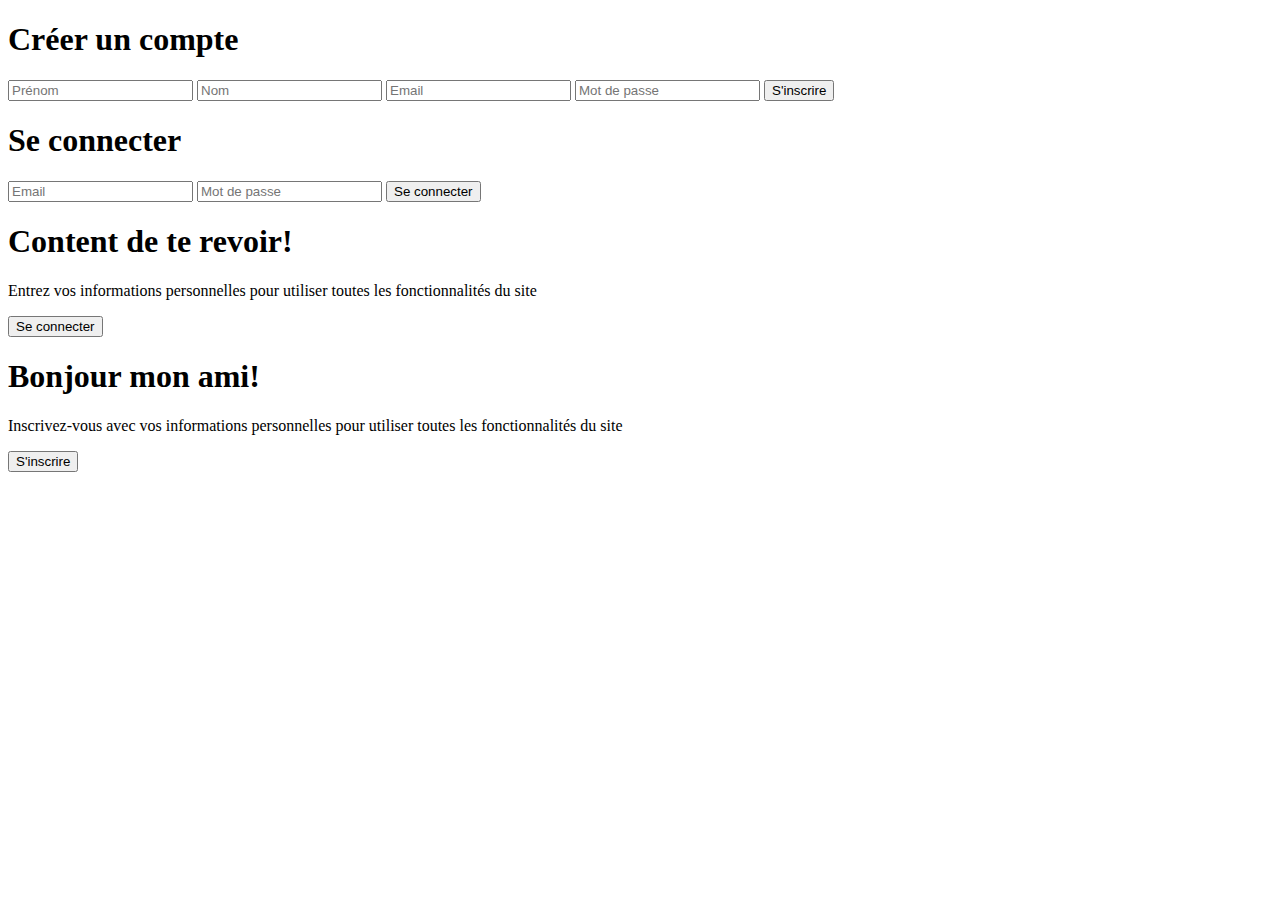
==== teacher/index.html @ 2c233bc7 "Thu, May 9, 2024, 1:20 PM +01:00" ====
<!DOCTYPE html>
<html lang="fr">

<head>
    <meta charset="UTF-8" />
    <meta name="viewport" content="width=device-width, initial-scale=1.0" />
    <link rel="stylesheet" href="https://cdnjs.cloudflare.com/ajax/libs/font-awesome/6.4.2/css/all.min.css"
        integrity="sha512-z3gLpd7yknf1YoNbCzqRKc4qyor8gaKU1qmn+CShxbuBusANI9QpRohGBreCFkKxLhei6S9CQXFEbbKuqLg0DA=="
        crossorigin="anonymous" referrerpolicy="no-referrer" />
    <link rel="stylesheet" href="css/style.css" />
    <title>Projet Web</title>
</head>

<body>
    <div class="container" id="container">
        <div class="form-container sign-up">
            <form action="singup.php" method="post">
                <h1>Créer un compte</h1>
                <input type="text" placeholder="Prénom" name="firstname" required/>
                <input type="text" placeholder="Nom" name="lastname" required/>
                <input type="email" placeholder="Email" name="email" required />
                <input type="password" placeholder="Mot de passe" name="password" required/>
                <button>S'inscrire</button>
            </form>
        </div>
        <div class="form-container sign-in">
            <form action="login.php" method="post">
                <h1>Se connecter</h1>
                <input type="email" placeholder="Email" name="email" required/>
                <input type="password" placeholder="Mot de passe" name="password" required/>
                <button>Se connecter</button>
            </form>
        </div>
        <div class="toggle-container">
            <div class="toggle">
                <div class="toggle-panel toggle-left">
                    <h1>Content de te revoir!</h1>
                    <p>Entrez vos informations personnelles pour utiliser toutes les fonctionnalités du site</p>
                    <button class="hidden" id="login">Se connecter</button>
                </div>
                <div class="toggle-panel toggle-right">
                    <h1>Bonjour mon ami!</h1>
                    <p>
                        Inscrivez-vous avec vos informations personnelles pour utiliser toutes les fonctionnalités du site
                    </p>
                    <button class="hidden" id="register">S'inscrire</button>
                </div>
            </div>
        </div>
    </div>
</body>
<script src="main.js"></script>

</html>
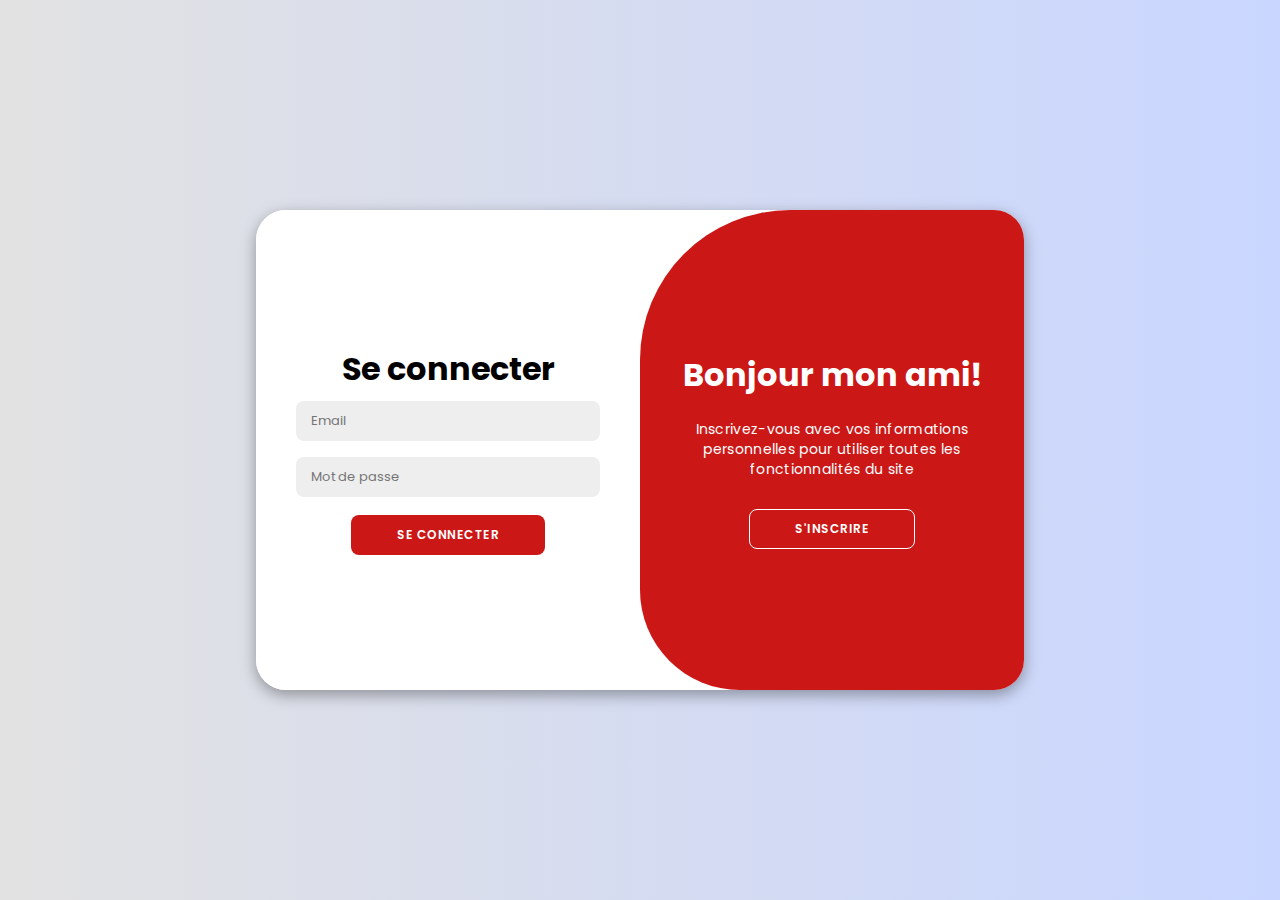
==== commit 6de55868: "Thu, May 9, 2024, 3:04 PM +01:00" ====
--- a/teacher/index.html
+++ b/teacher/index.html
@@ -1,54 +1,54 @@
-<!DOCTYPE html>
-<html lang="fr">
-
-<head>
-    <meta charset="UTF-8" />
-    <meta name="viewport" content="width=device-width, initial-scale=1.0" />
-    <link rel="stylesheet" href="https://cdnjs.cloudflare.com/ajax/libs/font-awesome/6.4.2/css/all.min.css"
-        integrity="sha512-z3gLpd7yknf1YoNbCzqRKc4qyor8gaKU1qmn+CShxbuBusANI9QpRohGBreCFkKxLhei6S9CQXFEbbKuqLg0DA=="
-        crossorigin="anonymous" referrerpolicy="no-referrer" />
-    <link rel="stylesheet" href="css/style.css" />
-    <title>Projet Web</title>
-</head>
-
-<body>
-    <div class="container" id="container">
-        <div class="form-container sign-up">
-            <form action="singup.php" method="post">
-                <h1>Créer un compte</h1>
-                <input type="text" placeholder="Prénom" name="firstname" required/>
-                <input type="text" placeholder="Nom" name="lastname" required/>
-                <input type="email" placeholder="Email" name="email" required />
-                <input type="password" placeholder="Mot de passe" name="password" required/>
-                <button>S'inscrire</button>
-            </form>
-        </div>
-        <div class="form-container sign-in">
-            <form action="login.php" method="post">
-                <h1>Se connecter</h1>
-                <input type="email" placeholder="Email" name="email" required/>
-                <input type="password" placeholder="Mot de passe" name="password" required/>
-                <button>Se connecter</button>
-            </form>
-        </div>
-        <div class="toggle-container">
-            <div class="toggle">
-                <div class="toggle-panel toggle-left">
-                    <h1>Content de te revoir!</h1>
-                    <p>Entrez vos informations personnelles pour utiliser toutes les fonctionnalités du site</p>
-                    <button class="hidden" id="login">Se connecter</button>
-                </div>
-                <div class="toggle-panel toggle-right">
-                    <h1>Bonjour mon ami!</h1>
-                    <p>
-                        Inscrivez-vous avec vos informations personnelles pour utiliser toutes les fonctionnalités du site
-                    </p>
-                    <button class="hidden" id="register">S'inscrire</button>
-                </div>
-            </div>
-        </div>
-    </div>
-</body>
-<script src="main.js"></script>
-
-</html>
+<!DOCTYPE html>
+<html lang="fr">
+
+<head>
+    <meta charset="UTF-8" />
+    <meta name="viewport" content="width=device-width, initial-scale=1.0" />
+    <link rel="stylesheet" href="https://cdnjs.cloudflare.com/ajax/libs/font-awesome/6.4.2/css/all.min.css"
+        integrity="sha512-z3gLpd7yknf1YoNbCzqRKc4qyor8gaKU1qmn+CShxbuBusANI9QpRohGBreCFkKxLhei6S9CQXFEbbKuqLg0DA=="
+        crossorigin="anonymous" referrerpolicy="no-referrer" />
+    <link rel="stylesheet" href="css/style.css" />
+    <title>Projet Web</title>
+</head>
+
+<body>
+    <div class="container" id="container">
+        <div class="form-container sign-up">
+            <form action="singup.php" method="post">
+                <h1>Créer un compte</h1>
+                <input type="text" placeholder="Prénom" name="firstname" required/>
+                <input type="text" placeholder="Nom" name="lastname" required/>
+                <input type="email" placeholder="Email" name="email" required />
+                <input type="password" placeholder="Mot de passe" name="password" required/>
+                <button>S'inscrire</button>
+            </form>
+        </div>
+        <div class="form-container sign-in">
+            <form action="login.php" method="post">
+                <h1>Se connecter</h1>
+                <input type="email" placeholder="Email" name="email" required/>
+                <input type="password" placeholder="Mot de passe" name="password" required/>
+                <button>Se connecter</button>
+            </form>
+        </div>
+        <div class="toggle-container">
+            <div class="toggle">
+                <div class="toggle-panel toggle-left">
+                    <h1>Content de te revoir!</h1>
+                    <p>Entrez vos informations personnelles pour utiliser toutes les fonctionnalités du site</p>
+                    <button class="hidden" id="login">Se connecter</button>
+                </div>
+                <div class="toggle-panel toggle-right">
+                    <h1>Bonjour mon ami!</h1>
+                    <p>
+                        Inscrivez-vous avec vos informations personnelles pour utiliser toutes les fonctionnalités du site
+                    </p>
+                    <button class="hidden" id="register">S'inscrire</button>
+                </div>
+            </div>
+        </div>
+    </div>
+</body>
+<script src="main.js"></script>
+
+</html>
--- a/teacher/css/style.css
+++ b/teacher/css/style.css
@@ -0,0 +1,213 @@
+@import url("https://fonts.googleapis.com/css2?family=Poppins:ital,wght@0,100;0,200;0,300;0,400;0,500;0,600;0,700;0,800;0,900;1,100;1,200;1,300;1,400;1,500;1,600;1,700;1,800;1,900&display=swap");
+
+* {
+    padding: 0;
+    margin: 0;
+    box-sizing: border-box;
+    font-family: "Poppins", sans-serif;
+}
+
+body {
+    background-color: #c9d6ff;
+    background: linear-gradient(to right, #e2e2e2, #c9d6ff);
+    display: flex;
+    justify-content: center;
+    align-items: center;
+    flex-direction: column;
+    height: 100vh;
+}
+
+.container {
+    background-color: #fff;
+    border-radius: 30px;
+    box-shadow: 0 5px 15px rgba(0, 0, 0, 0.35);
+    position: relative;
+    overflow: hidden;
+    width: 768px;
+    max-width: 100%;
+    min-height: 480px;
+}
+
+.container p {
+    font-size: 14px;
+    line-height: 20px;
+    letter-spacing: 0.3px;
+    margin: 20px 0;
+}
+
+.container span {
+    font-size: 12px;
+}
+
+.container a {
+    color: #333;
+    font-size: 13px;
+    text-decoration: none;
+    margin: 15px 0 10px;
+}
+
+.container button {
+    background-color: rgb(204, 23, 23);
+    color: #fff;
+    font-size: 12px;
+    padding: 10px 45px;
+    border: 1px solid transparent;
+    border-radius: 8px;
+    font-weight: 600;
+    letter-spacing: 0.5px;
+    text-transform: uppercase;
+    margin-top: 10px;
+    cursor: pointer;
+}
+
+.container button.hidden {
+    background-color: transparent;
+    border-color: #fff;
+}
+
+.container form {
+    background-color: #fff;
+    display: flex;
+    align-items: center;
+    justify-content: center;
+    flex-direction: column;
+    padding: 0 40px;
+    height: 100%;
+}
+
+.container input {
+    background-color: #eee;
+    border: none;
+    margin: 8px 0;
+    padding: 10px 15px;
+    font-size: 13px;
+    border-radius: 8px;
+    width: 100%;
+    outline: none;
+}
+
+.form-container {
+    position: absolute;
+    top: 0;
+    height: 100%;
+    transition: all 0.6s ease-in-out;
+}
+
+.sign-in {
+    left: 0;
+    width: 50%;
+    z-index: 2;
+}
+
+.container.active .sign-in {
+    transform: translateX(100%);
+}
+
+.sign-up {
+    left: 0;
+    width: 50%;
+    opacity: 0;
+    z-index: 1;
+}
+
+.container.active .sign-up {
+    transform: translateX(100%);
+    opacity: 1;
+    z-index: 5;
+    animation: move 0.6s;
+}
+
+@keyframes move {
+
+    0%,
+    49.99% {
+        opacity: 0;
+        z-index: 1;
+    }
+
+    50%,
+    100% {
+        opacity: 1;
+        z-index: 5;
+    }
+}
+
+.social-links {
+    margin: 20px 0;
+}
+
+.social-links a {
+    border: 1px solid #ccc;
+    border-radius: 20%;
+    display: inline-flex;
+    justify-content: center;
+    align-items: center;
+    margin: 0 3px;
+    width: 40px;
+    height: 40px;
+}
+
+.toggle-container {
+    position: absolute;
+    top: 0;
+    left: 50%;
+    width: 50%;
+    height: 100%;
+    overflow: hidden;
+    transition: all 0.6s ease-in-out;
+    border-radius: 150px 0 0 100px;
+    z-index: 1000;
+}
+
+.container.active .toggle-container {
+    transform: translateX(-100%);
+    border-radius: 0 150px 100px 0;
+}
+
+.toggle {
+    background-color: rgb(204, 23, 23);
+    height: 100%;
+    color: #fff;
+    position: relative;
+    left: -100%;
+    height: 100%;
+    width: 200%;
+    transform: translateX(0);
+    transition: all 0.6s ease-in-out;
+}
+
+.container.active .toggle {
+    transform: translateX(50%);
+}
+
+.toggle-panel {
+    position: absolute;
+    width: 50%;
+    height: 100%;
+    display: flex;
+    align-items: center;
+    justify-content: center;
+    flex-direction: column;
+    padding: 0 30px;
+    text-align: center;
+    top: 0;
+    transform: translateX(0);
+    transition: all 0.6s ease-in-out;
+}
+
+.toggle-left {
+    transform: translateX(-200%);
+}
+
+.container.active .toggle-left {
+    transform: translateX(0);
+}
+
+.toggle-right {
+    right: 0;
+    transform: translateX(0);
+}
+
+.container.active .toggle-right {
+    transform: translateX(200%);
+}